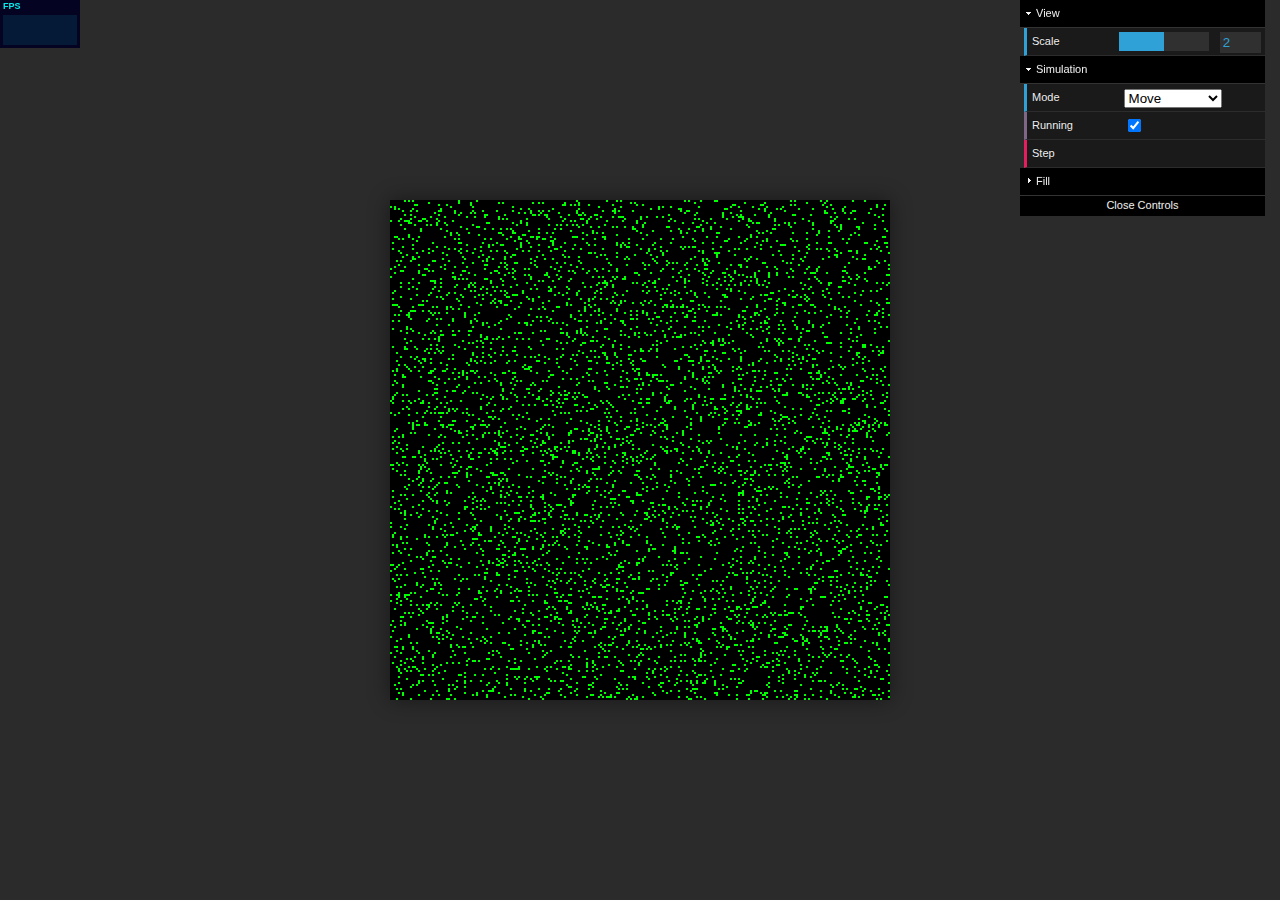
==== cellular/cellular.html @ 6834a151 "Simplified Cell Model" ====
<html>

<head>
    <meta charset="utf-8">
    <meta name="viewport" content="width=device-width, initial-scale=1, shrink-to-fit=no">
    <link rel="stylesheet" href="css/style.css">
    <script type="text/javascript" src="js/dat.gui.min.js"></script>
    <script type="text/javascript" src="js/stats.min.js"></script>
    <title>Cellular</title>
</head>

<body>
    <div id="sidebar">

    </div>
    <div id="container">
        <canvas id="canvas" width=250 height=250></canvas>
    </div>
    <script type="text/javascript" src="js/script.js"></script>
    <script type="text/javascript">
        const canvas = document.querySelector("#canvas");
        const cellSpace = new CellSpace(
            canvas,
            CellSpace.MOVE_MODE
        )

        let controls = {
            scale: 2.0,
            run: true,
            step: function () {
                cellSpace.update();
            },
            fillDensity: 0.10,
            clear: function () {
                cellSpace.clear();
            },
            randomFill: function () {
                cellSpace.randomFill(controls.fillDensity);
            }
        }

        let gui = new dat.GUI();

        let viewFolder = gui.addFolder('View');
        let scaleController = viewFolder.add(controls, 'scale', 1, 3);
        scaleController.name('Scale');
        scaleController.onChange(() => cellSpace.rescale(controls.scale));

        let simulationFolder = gui.addFolder('Simulation');
        simulationFolder.add(cellSpace, 'mode', {
            Move: CellSpace.MOVE_MODE,
            Freeze: CellSpace.FREEZE_MODE,
            Conway: CellSpace.CONWAY_MODE,
            "Brian's Brain": CellSpace.BRIANS_BRAIN
        })
            .name('Mode')
            .onChange(() => controls.randomFill());
        simulationFolder.add(controls, 'run').name('Running');
        simulationFolder.add(controls, 'step').name('Step');

        let fillFolder = gui.addFolder('Fill');
        fillFolder.add(controls, 'fillDensity', 0.01, 1.00).name('Density')
        fillFolder.add(controls, 'randomFill').name('Fill');
        fillFolder.add(controls, 'clear').name('Clear');

        simulationFolder.open();
        viewFolder.open();

        cellSpace.randomFill();

        let stats = new Stats();
        stats.showPanel(0);
        document.body.appendChild(stats.dom);

        function updateLoop() {
            stats.begin();
            if (controls.run) cellSpace.update();
            stats.end();
            requestAnimationFrame(() => updateLoop());
        }

        updateLoop();
    </script>
</body>

</html>
---- cellular/css/style.css ----
body {
    background-color: #2b2b2b;
}

#canvas {
    box-shadow: 0 0 10px rgba(0,0,0,0.45);
    image-rendering: pixelated;
    transform: scale(2);
}

#container {
    display: flex;
    width: 100%;
    height: 100%;
    align-items: center;
    justify-content: center;
}
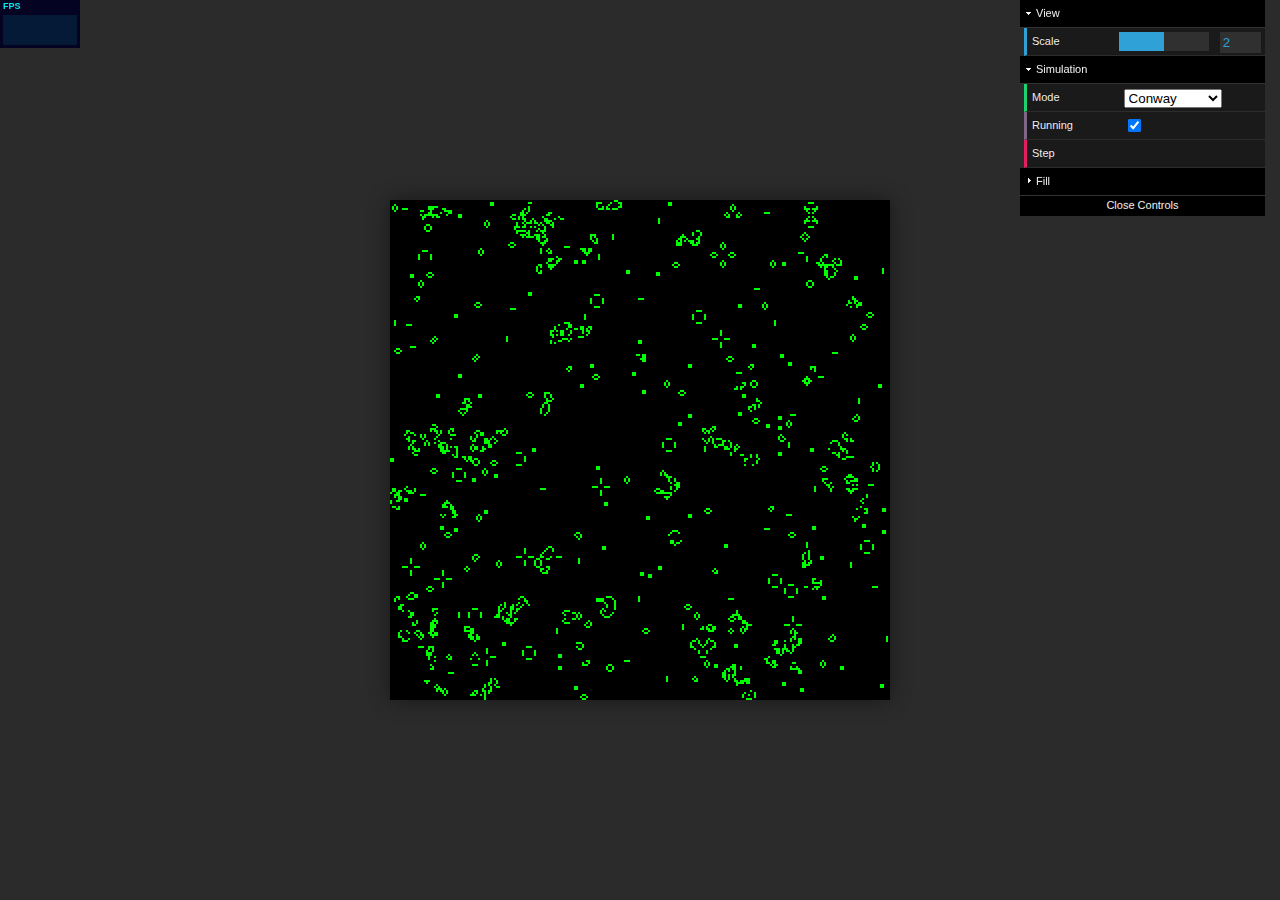
==== commit 529a6d25: "Added Seeds + Favicon" ====
--- a/cellular/cellular.html
+++ b/cellular/cellular.html
@@ -1,86 +1,80 @@
 <html>
-
-<head>
-    <meta charset="utf-8">
-    <meta name="viewport" content="width=device-width, initial-scale=1, shrink-to-fit=no">
-    <link rel="stylesheet" href="css/style.css">
+  <head>
+    <meta charset="utf-8" />
+    <meta
+      name="viewport"
+      content="width=device-width, initial-scale=1, shrink-to-fit=no"
+    />
+    <link rel="icon" type="image/x-icon" href="img/favicon.ico" />
+    <link rel="stylesheet" href="css/style.css" />
     <script type="text/javascript" src="js/dat.gui.min.js"></script>
     <script type="text/javascript" src="js/stats.min.js"></script>
     <title>Cellular</title>
-</head>
+  </head>
 
-<body>
-    <div id="sidebar">
+  <body>
+    <div id="sidebar"></div>
+    <div id="container">
+      <canvas id="canvas" width="250" height="250"></canvas>
+    </div>
+    <script type="text/javascript" src="js/cellular.js"></script>
+    <script type="text/javascript">
+      const canvas = document.querySelector("#canvas");
+      const cellSpace = new CellSpace(canvas);
 
-    </div>
-    <div id="container">
-        <canvas id="canvas" width=250 height=250></canvas>
-    </div>
-    <script type="text/javascript" src="js/script.js"></script>
-    <script type="text/javascript">
-        const canvas = document.querySelector("#canvas");
-        const cellSpace = new CellSpace(
-            canvas,
-            CellSpace.MOVE_MODE
-        )
+      let controls = {
+        scale: 2.0,
+        run: true,
+        step: function() {
+          cellSpace.update();
+        },
+        fillDensity: 0.1,
+        clear: function() {
+          cellSpace.clear();
+        },
+        randomFill: function() {
+          cellSpace.randomFill(controls.fillDensity);
+          cellSpace.update();
+        }
+      };
 
-        let controls = {
-            scale: 2.0,
-            run: true,
-            step: function () {
-                cellSpace.update();
-            },
-            fillDensity: 0.10,
-            clear: function () {
-                cellSpace.clear();
-            },
-            randomFill: function () {
-                cellSpace.randomFill(controls.fillDensity);
-            }
-        }
+      let gui = new dat.GUI();
 
-        let gui = new dat.GUI();
+      let viewFolder = gui.addFolder("View");
+      let scaleController = viewFolder.add(controls, "scale", 1, 3);
+      scaleController.name("Scale");
+      scaleController.onChange(() => cellSpace.rescale(controls.scale));
 
-        let viewFolder = gui.addFolder('View');
-        let scaleController = viewFolder.add(controls, 'scale', 1, 3);
-        scaleController.name('Scale');
-        scaleController.onChange(() => cellSpace.rescale(controls.scale));
+      let simulationFolder = gui.addFolder("Simulation");
+      simulationFolder
+        .add(cellSpace, "mode", MODES)
+        .name("Mode")
+        .onChange(() => controls.randomFill());
+      simulationFolder.add(controls, "run").name("Running");
+      simulationFolder.add(controls, "step").name("Step");
 
-        let simulationFolder = gui.addFolder('Simulation');
-        simulationFolder.add(cellSpace, 'mode', {
-            Move: CellSpace.MOVE_MODE,
-            Freeze: CellSpace.FREEZE_MODE,
-            Conway: CellSpace.CONWAY_MODE,
-            "Brian's Brain": CellSpace.BRIANS_BRAIN
-        })
-            .name('Mode')
-            .onChange(() => controls.randomFill());
-        simulationFolder.add(controls, 'run').name('Running');
-        simulationFolder.add(controls, 'step').name('Step');
+      let fillFolder = gui.addFolder("Fill");
+      fillFolder.add(controls, "fillDensity", 0.01, 1.0).name("Density");
+      fillFolder.add(controls, "randomFill").name("Fill");
+      fillFolder.add(controls, "clear").name("Clear");
 
-        let fillFolder = gui.addFolder('Fill');
-        fillFolder.add(controls, 'fillDensity', 0.01, 1.00).name('Density')
-        fillFolder.add(controls, 'randomFill').name('Fill');
-        fillFolder.add(controls, 'clear').name('Clear');
+      simulationFolder.open();
+      viewFolder.open();
 
-        simulationFolder.open();
-        viewFolder.open();
+      cellSpace.randomFill();
 
-        cellSpace.randomFill();
+      let stats = new Stats();
+      stats.showPanel(0);
+      document.body.appendChild(stats.dom);
 
-        let stats = new Stats();
-        stats.showPanel(0);
-        document.body.appendChild(stats.dom);
+      function updateLoop() {
+        stats.begin();
+        if (controls.run) cellSpace.update();
+        stats.end();
+        requestAnimationFrame(() => updateLoop());
+      }
 
-        function updateLoop() {
-            stats.begin();
-            if (controls.run) cellSpace.update();
-            stats.end();
-            requestAnimationFrame(() => updateLoop());
-        }
-
-        updateLoop();
+      updateLoop();
     </script>
-</body>
-
-</html>+  </body>
+</html>
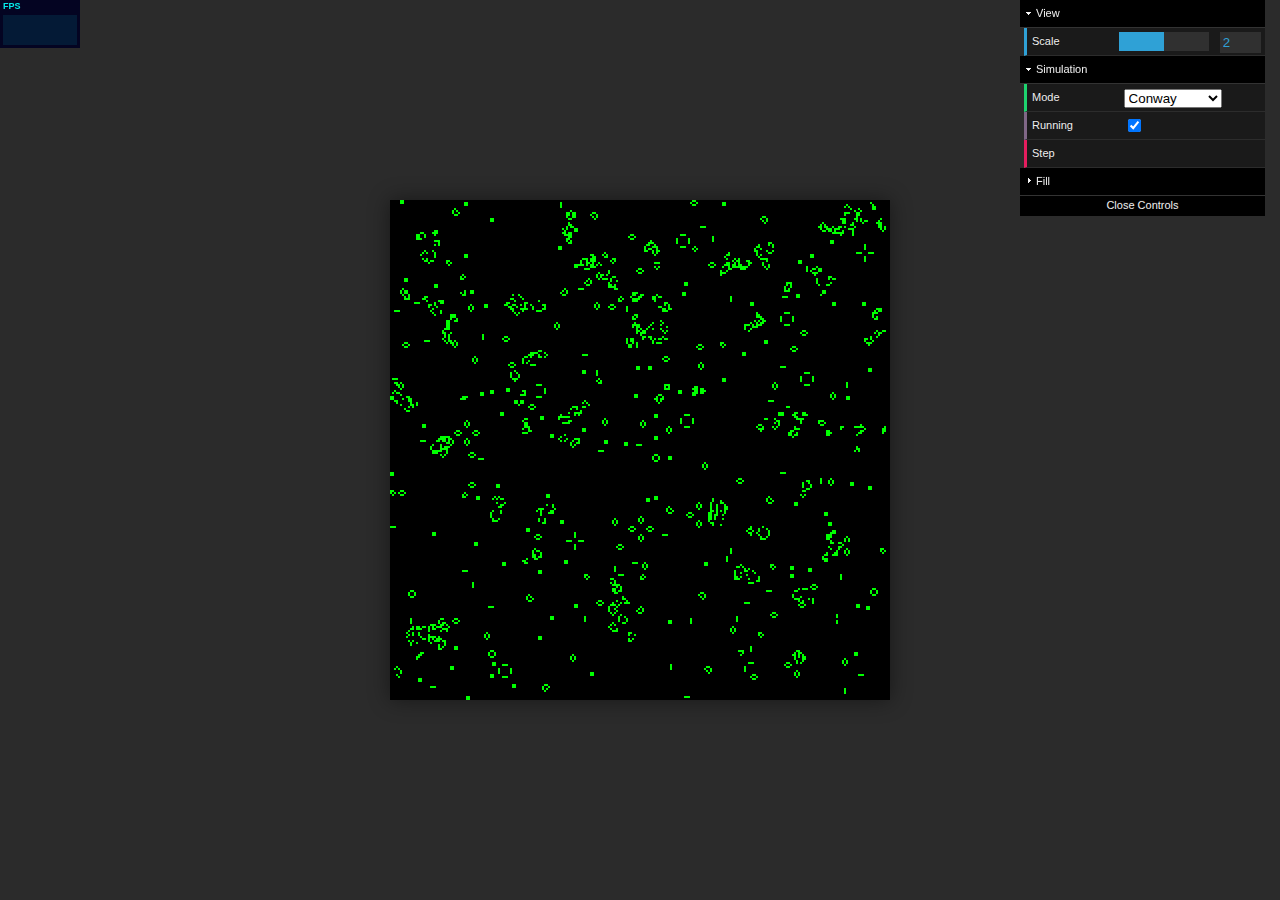
==== commit 4c84244b: "Cellular: Mouse interaction + Mirage" ====
--- a/cellular/cellular.html
+++ b/cellular/cellular.html
@@ -25,18 +25,50 @@
       let controls = {
         scale: 2.0,
         run: true,
+        mouseDown: false,
+        mouseState: 1,
         step: function() {
-          cellSpace.update();
+          cellSpace.step();
         },
         fillDensity: 0.1,
         clear: function() {
           cellSpace.clear();
+          cellSpace.paintCells();
         },
         randomFill: function() {
           cellSpace.randomFill(controls.fillDensity);
-          cellSpace.update();
+        },
+        toggleCell: function(x, y) {
+          if (cellSpace.isInBounds(x, y)) {
+            const cell = cellSpace.getCell(x, y);
+            if (cell.state === 0) {
+              cell.forceState(1);
+              return 1;
+            } else {
+              cell.forceState(0);
+              return 0;
+            }
+          }
+        },
+        setCell: function(x, y, state) {
+          if (cellSpace.isInBounds(x, y)) {
+            cellSpace.getCell(x, y).forceState(state);
+          }
         }
       };
+
+      canvas.addEventListener("mousedown", e => {
+        controls.mouseDown = true;
+        controls.mouseState = controls.toggleCell(e.offsetX, e.offsetY);
+      });
+
+      window.addEventListener("mouseup", () => (controls.mouseDown = false));
+
+      canvas.addEventListener("mousemove", e => {
+        if (controls.mouseDown) {
+          controls.setCell(e.offsetX, e.offsetY, controls.mouseState);
+        }
+      });
 
       let gui = new dat.GUI();
 
@@ -69,7 +101,8 @@
 
       function updateLoop() {
         stats.begin();
-        if (controls.run) cellSpace.update();
+        if (controls.run) cellSpace.step();
+        cellSpace.draw();
         stats.end();
         requestAnimationFrame(() => updateLoop());
       }
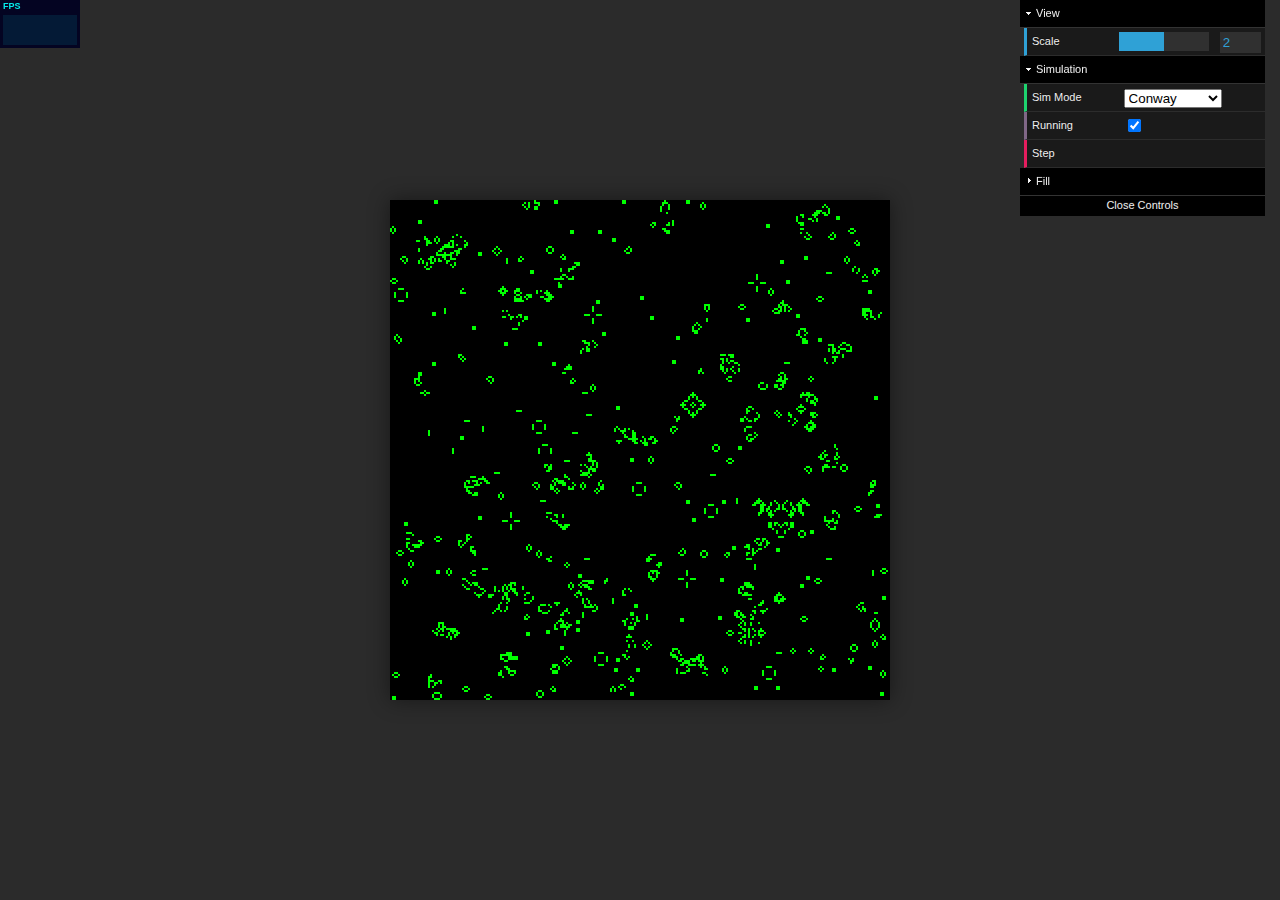
==== commit fe7e9ac7: "[Cellular] Refactor + Performance Improvements" ====
--- a/cellular/cellular.html
+++ b/cellular/cellular.html
@@ -19,7 +19,7 @@
     </div>
     <script type="text/javascript" src="js/cellular.js"></script>
     <script type="text/javascript">
-      const canvas = document.querySelector("#canvas");
+      const canvas = document.querySelector('#canvas');
       const cellSpace = new CellSpace(canvas);
 
       let controls = {
@@ -27,18 +27,18 @@
         run: true,
         mouseDown: false,
         mouseState: 1,
-        step: function() {
+        currentSimulation: cellSpace.currentSimulationName,
+        step: () => {
           cellSpace.step();
         },
         fillDensity: 0.1,
-        clear: function() {
+        clear: () => {
           cellSpace.clear();
-          cellSpace.paintCells();
         },
-        randomFill: function() {
+        randomFill: () => {
           cellSpace.randomFill(controls.fillDensity);
         },
-        toggleCell: function(x, y) {
+        toggleCell: (x, y) => {
           if (cellSpace.isInBounds(x, y)) {
             const cell = cellSpace.getCell(x, y);
             if (cell.state === 0) {
@@ -50,52 +50,58 @@
             }
           }
         },
-        setCell: function(x, y, state) {
+        setCell: (x, y, state) => {
           if (cellSpace.isInBounds(x, y)) {
             cellSpace.getCell(x, y).forceState(state);
           }
+        },
+        setSimulation: name => {
+          cellSpace.setCurrentSimulation(name);
         }
       };
 
-      canvas.addEventListener("mousedown", e => {
+      canvas.addEventListener('mousedown', e => {
         controls.mouseDown = true;
         controls.mouseState = controls.toggleCell(e.offsetX, e.offsetY);
       });
 
-      window.addEventListener("mouseup", () => (controls.mouseDown = false));
+      window.addEventListener('mouseup', () => (controls.mouseDown = false));
 
-      canvas.addEventListener("mousemove", e => {
+      canvas.addEventListener('mousemove', e => {
         if (controls.mouseDown) {
           controls.setCell(e.offsetX, e.offsetY, controls.mouseState);
         }
       });
 
-      let gui = new dat.GUI();
+      const gui = new dat.GUI();
 
-      let viewFolder = gui.addFolder("View");
-      let scaleController = viewFolder.add(controls, "scale", 1, 3);
-      scaleController.name("Scale");
+      const viewFolder = gui.addFolder('View');
+      const scaleController = viewFolder.add(controls, 'scale', 1, 3);
+      scaleController.name('Scale');
       scaleController.onChange(() => cellSpace.rescale(controls.scale));
 
-      let simulationFolder = gui.addFolder("Simulation");
+      const simulationFolder = gui.addFolder('Simulation');
       simulationFolder
-        .add(cellSpace, "mode", MODES)
-        .name("Mode")
-        .onChange(() => controls.randomFill());
-      simulationFolder.add(controls, "run").name("Running");
-      simulationFolder.add(controls, "step").name("Step");
+        .add(controls, 'currentSimulation', cellSpace.simulationNames)
+        .name('Sim Mode')
+        .onChange(name => {
+          controls.setSimulation(name);
+          controls.randomFill();
+        });
+      simulationFolder.add(controls, 'run').name('Running');
+      simulationFolder.add(controls, 'step').name('Step');
 
-      let fillFolder = gui.addFolder("Fill");
-      fillFolder.add(controls, "fillDensity", 0.01, 1.0).name("Density");
-      fillFolder.add(controls, "randomFill").name("Fill");
-      fillFolder.add(controls, "clear").name("Clear");
+      const fillFolder = gui.addFolder('Fill');
+      fillFolder.add(controls, 'fillDensity', 0.01, 1.0).name('Density');
+      fillFolder.add(controls, 'randomFill').name('Fill');
+      fillFolder.add(controls, 'clear').name('Clear');
 
       simulationFolder.open();
       viewFolder.open();
 
       cellSpace.randomFill();
 
-      let stats = new Stats();
+      const stats = new Stats();
       stats.showPanel(0);
       document.body.appendChild(stats.dom);
 
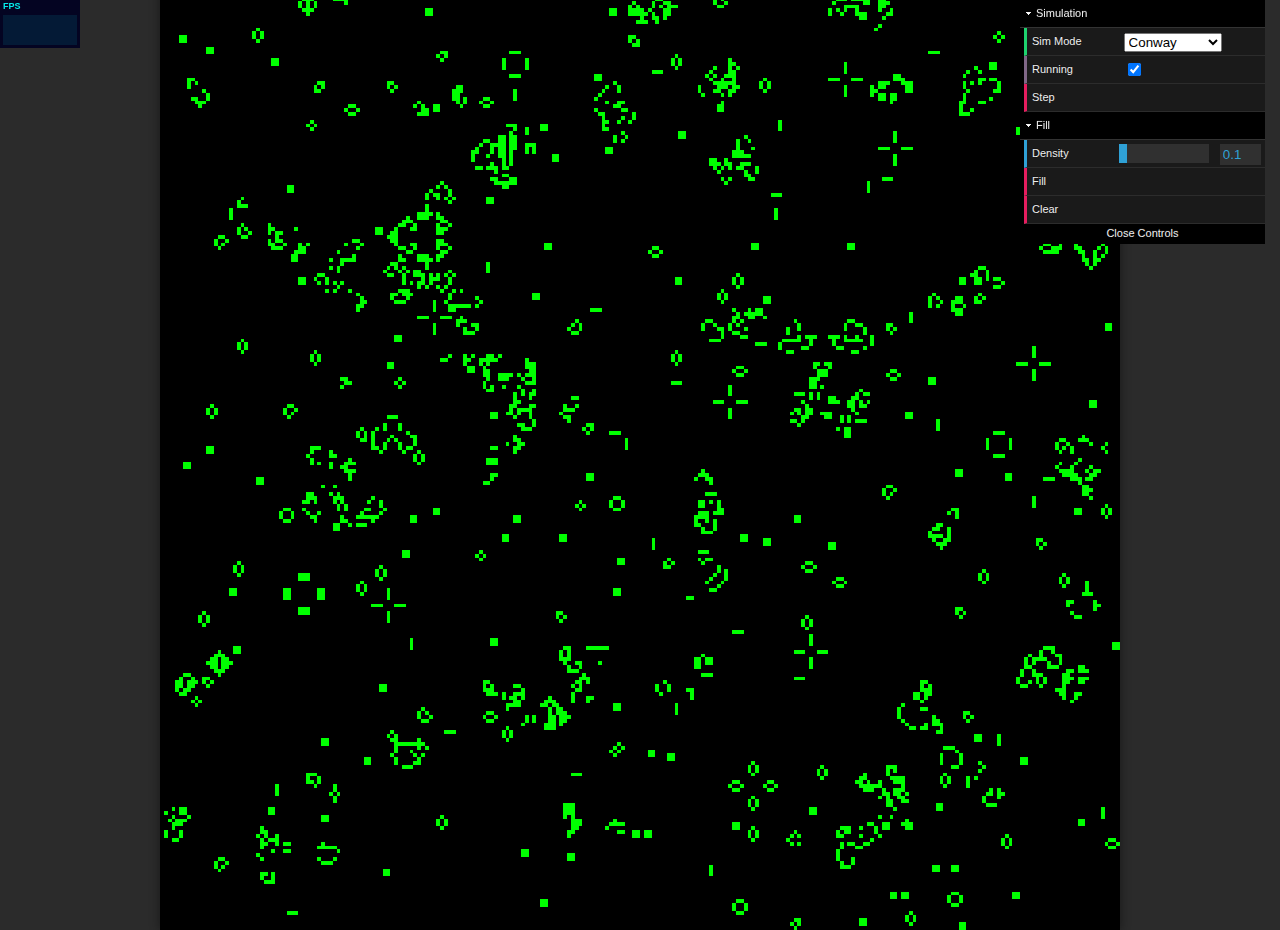
==== commit 54f637f1: "[Cellular] Added Water Simulation" ====
--- a/cellular/cellular.html
+++ b/cellular/cellular.html
@@ -23,11 +23,10 @@
       const cellSpace = new CellSpace(canvas);
 
       let controls = {
-        scale: 2.0,
         run: true,
         mouseDown: false,
         mouseState: 1,
-        currentSimulation: cellSpace.currentSimulationName,
+        currentSimulationIndex: cellSpace.currentSimulationName,
         step: () => {
           cellSpace.step();
         },
@@ -35,18 +34,18 @@
         clear: () => {
           cellSpace.clear();
         },
-        randomFill: () => {
-          cellSpace.randomFill(controls.fillDensity);
+        fill: () => {
+          cellSpace.fill(controls.fillDensity);
         },
         toggleCell: (x, y) => {
-          if (cellSpace.isInBounds(x, y)) {
-            const cell = cellSpace.getCell(x, y);
-            if (cell.state === 0) {
-              cell.forceState(1);
-              return 1;
-            } else {
-              cell.forceState(0);
-              return 0;
+          for (let newY = y - 2; newY < y + 2; newY += 1) {
+            for (let newX = x - 2; newX < x + 2; newX += 1) {
+              const cell = cellSpace.getCell(newX, newY);
+              if (cellSpace.currentSimulation.activeState !== undefined) {
+                cell.forceState(cellSpace.currentSimulation.activeState());
+              } else {
+                cell.forceState(1);
+              }
             }
           }
         },
@@ -62,44 +61,57 @@
 
       canvas.addEventListener('mousedown', e => {
         controls.mouseDown = true;
-        controls.mouseState = controls.toggleCell(e.offsetX, e.offsetY);
+        const canvasBoundingRect = canvas.getBoundingClientRect();
+        const x = Math.floor(
+          canvas.getAttribute('width') *
+            ((e.clientX - canvasBoundingRect.x) / canvasBoundingRect.width)
+        );
+        const y = Math.floor(
+          canvas.getAttribute('height') *
+            ((e.clientY - canvasBoundingRect.y) / canvasBoundingRect.height)
+        );
+        controls.mouseState = controls.toggleCell(x, y);
       });
 
       window.addEventListener('mouseup', () => (controls.mouseDown = false));
 
       canvas.addEventListener('mousemove', e => {
         if (controls.mouseDown) {
-          controls.setCell(e.offsetX, e.offsetY, controls.mouseState);
+          const canvasBoundingRect = canvas.getBoundingClientRect();
+          const x = Math.floor(
+            canvas.getAttribute('width') *
+              ((e.clientX - canvasBoundingRect.x) / canvasBoundingRect.width)
+          );
+          const y = Math.floor(
+            canvas.getAttribute('height') *
+              ((e.clientY - canvasBoundingRect.y) / canvasBoundingRect.height)
+          );
+          controls.mouseState = controls.toggleCell(x, y);
         }
       });
 
       const gui = new dat.GUI();
 
-      const viewFolder = gui.addFolder('View');
-      const scaleController = viewFolder.add(controls, 'scale', 1, 3);
-      scaleController.name('Scale');
-      scaleController.onChange(() => cellSpace.rescale(controls.scale));
-
       const simulationFolder = gui.addFolder('Simulation');
       simulationFolder
-        .add(controls, 'currentSimulation', cellSpace.simulationNames)
+        .add(controls, 'currentSimulationIndex', cellSpace.simulationNames)
         .name('Sim Mode')
         .onChange(name => {
           controls.setSimulation(name);
-          controls.randomFill();
+          controls.fill();
         });
       simulationFolder.add(controls, 'run').name('Running');
       simulationFolder.add(controls, 'step').name('Step');
 
       const fillFolder = gui.addFolder('Fill');
       fillFolder.add(controls, 'fillDensity', 0.01, 1.0).name('Density');
-      fillFolder.add(controls, 'randomFill').name('Fill');
+      fillFolder.add(controls, 'fill').name('Fill');
       fillFolder.add(controls, 'clear').name('Clear');
 
       simulationFolder.open();
-      viewFolder.open();
+      fillFolder.open();
 
-      cellSpace.randomFill();
+      cellSpace.fill();
 
       const stats = new Stats();
       stats.showPanel(0);
--- a/cellular/css/style.css
+++ b/cellular/css/style.css
@@ -1,17 +1,18 @@
 body {
-    background-color: #2b2b2b;
+  background-color: #2b2b2b;
 }
 
 #canvas {
-    box-shadow: 0 0 10px rgba(0,0,0,0.45);
-    image-rendering: pixelated;
-    transform: scale(2);
+  box-shadow: 0 0 10px rgba(0, 0, 0, 0.45);
+  image-rendering: pixelated;
+  width: 95vw;
+  max-width: 960px;
 }
 
 #container {
-    display: flex;
-    width: 100%;
-    height: 100%;
-    align-items: center;
-    justify-content: center;
-}+  display: flex;
+  width: 100%;
+  height: 100%;
+  align-items: center;
+  justify-content: center;
+}
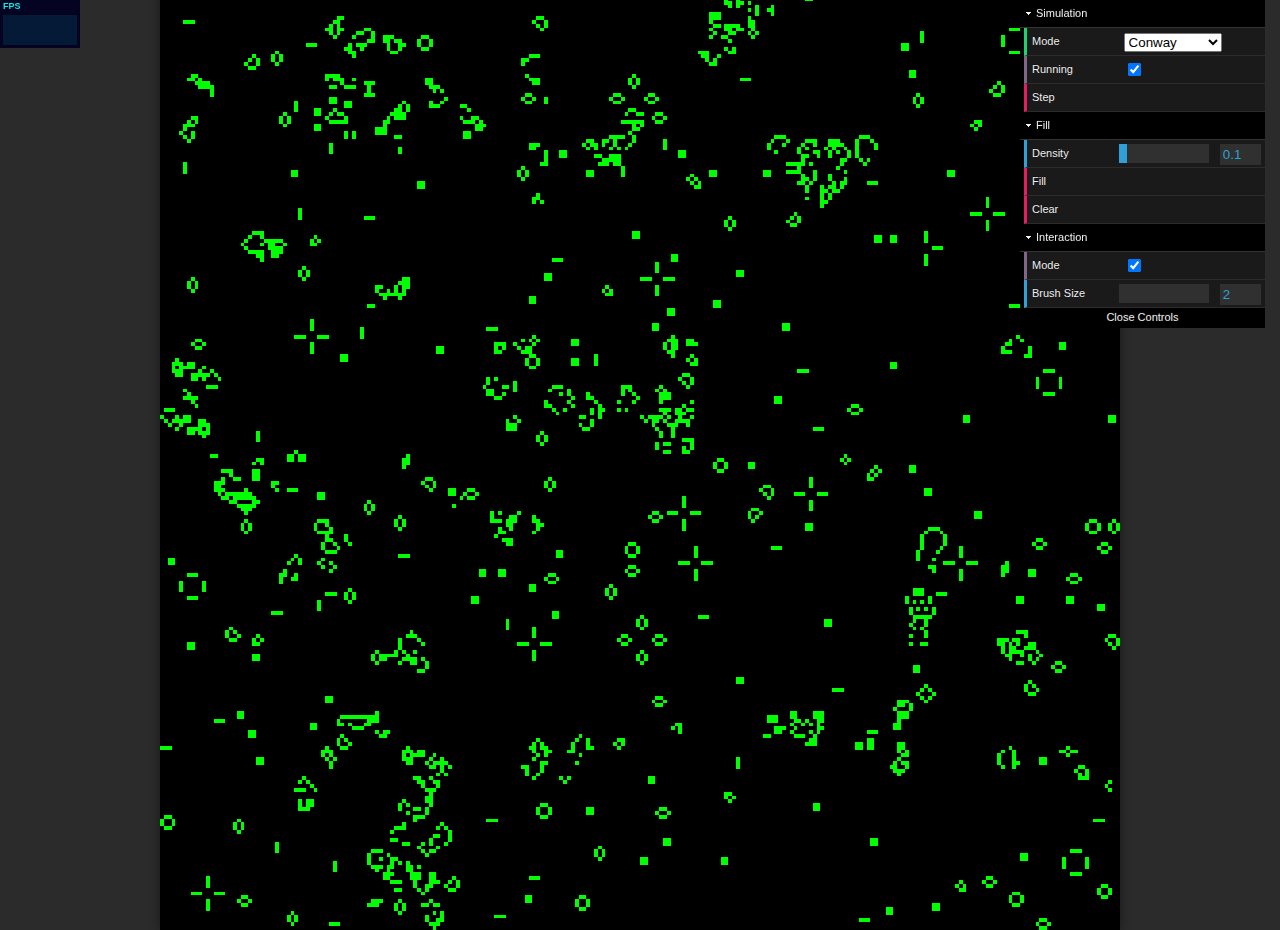
==== commit c7a573a3: "[Cellular] Enhanced interaction controls" ====
--- a/cellular/cellular.html
+++ b/cellular/cellular.html
@@ -27,6 +27,8 @@
         mouseDown: false,
         mouseState: 1,
         currentSimulationIndex: cellSpace.currentSimulationName,
+        interactionActive: true,
+        interactionSize: 2,
         step: () => {
           cellSpace.step();
         },
@@ -38,13 +40,21 @@
           cellSpace.fill(controls.fillDensity);
         },
         toggleCell: (x, y) => {
-          for (let newY = y - 2; newY < y + 2; newY += 1) {
-            for (let newX = x - 2; newX < x + 2; newX += 1) {
+          for (let newY = y - controls.interactionSize; newY < y + controls.interactionSize; newY += 1) {
+            for (let newX = x - controls.interactionSize; newX < x + controls.interactionSize; newX += 1) {
               const cell = cellSpace.getCell(newX, newY);
-              if (cellSpace.currentSimulation.activeState !== undefined) {
-                cell.forceState(cellSpace.currentSimulation.activeState());
+              if (controls.interactionActive) {
+                if (cellSpace.currentSimulation.activeState !== undefined) {
+                  cell.forceState(cellSpace.currentSimulation.activeState());
+                } else {
+                  cell.forceState(1);
+                }
               } else {
-                cell.forceState(1);
+                if (cellSpace.currentSimulation.inactiveState !== undefined) {
+                  cell.forceState(cellSpace.currentSimulation.inactiveState());
+                } else {
+                  cell.forceState(0);
+                }
               }
             }
           }
@@ -56,7 +66,7 @@
         },
         setSimulation: name => {
           cellSpace.setCurrentSimulation(name);
-        }
+        },
       };
 
       canvas.addEventListener('mousedown', e => {
@@ -95,7 +105,7 @@
       const simulationFolder = gui.addFolder('Simulation');
       simulationFolder
         .add(controls, 'currentSimulationIndex', cellSpace.simulationNames)
-        .name('Sim Mode')
+        .name('Mode')
         .onChange(name => {
           controls.setSimulation(name);
           controls.fill();
@@ -108,8 +118,13 @@
       fillFolder.add(controls, 'fill').name('Fill');
       fillFolder.add(controls, 'clear').name('Clear');
 
+      const interactionFolder = gui.addFolder('Interaction');
+      interactionFolder.add(controls, 'interactionActive').name('Mode')
+      interactionFolder.add(controls, 'interactionSize', 2, 6, 1).name('Brush Size')
+
       simulationFolder.open();
       fillFolder.open();
+      interactionFolder.open();
 
       cellSpace.fill();
 
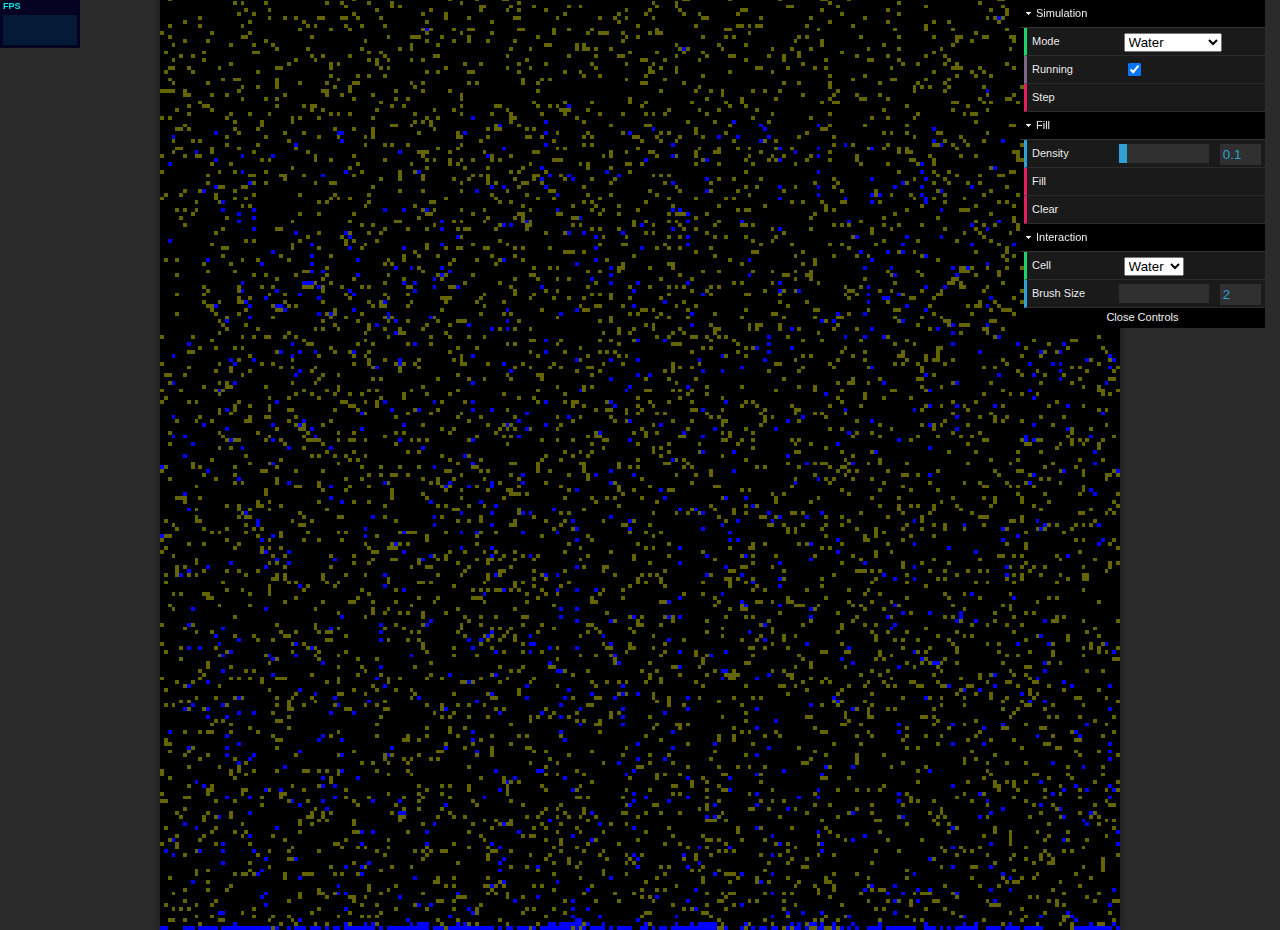
==== commit 711662a4: "[Cellular] Improved interaction" ====
--- a/cellular/cellular.html
+++ b/cellular/cellular.html
@@ -18,17 +18,36 @@
       <canvas id="canvas" width="250" height="250"></canvas>
     </div>
     <script type="text/javascript" src="js/cellular.js"></script>
+    <script type="text/javascript" src="js/simulations/conway.js"></script>
+    <script type="text/javascript" src="js/simulations/move.js"></script>
+    <script type="text/javascript" src="js/simulations/freeze.js"></script>
+    <script type="text/javascript" src="js/simulations/seeds.js"></script>
+    <script type="text/javascript" src="js/simulations/mirage.js"></script>
+    <script
+      type="text/javascript"
+      src="js/simulations/brians_brain.js"
+    ></script>
+    <script type="text/javascript" src="js/simulations/water.js"></script>
     <script type="text/javascript">
       const canvas = document.querySelector('#canvas');
-      const cellSpace = new CellSpace(canvas);
+      const simulations = [
+        conwaySimulation(),
+        moveSimulation(),
+        freezeSimulation(),
+        seedsSimulation(),
+        briansBrainSimulation(),
+        mirageSimulation(),
+        waterSimulation()
+      ];
+      const cellSpace = new CellSpace(canvas, simulations, simulations[6]);
 
       let controls = {
         run: true,
         mouseDown: false,
         mouseState: 1,
         currentSimulationIndex: cellSpace.currentSimulationName,
-        interactionActive: true,
-        interactionSize: 2,
+        Cell: null,
+        'Brush Size': 2,
         step: () => {
           cellSpace.step();
         },
@@ -40,33 +59,37 @@
           cellSpace.fill(controls.fillDensity);
         },
         toggleCell: (x, y) => {
-          for (let newY = y - controls.interactionSize; newY < y + controls.interactionSize; newY += 1) {
-            for (let newX = x - controls.interactionSize; newX < x + controls.interactionSize; newX += 1) {
-              const cell = cellSpace.getCell(newX, newY);
-              if (controls.interactionActive) {
-                if (cellSpace.currentSimulation.activeState !== undefined) {
-                  cell.forceState(cellSpace.currentSimulation.activeState());
-                } else {
-                  cell.forceState(1);
-                }
-              } else {
-                if (cellSpace.currentSimulation.inactiveState !== undefined) {
-                  cell.forceState(cellSpace.currentSimulation.inactiveState());
-                } else {
-                  cell.forceState(0);
-                }
+          for (
+            let newY = y - controls['Brush Size'];
+            newY < y + controls['Brush Size'];
+            newY += 1
+          ) {
+            for (
+              let newX = x - controls['Brush Size'];
+              newX < x + controls['Brush Size'];
+              newX += 1
+            ) {
+              if (cellSpace.isInBounds(newX, newY)) {
+                cellSpace
+                  .getCell(newX, newY)
+                  .forceState(
+                    JSON.parse(
+                      JSON.stringify(
+                        cellSpace.currentSimulation.states[controls.Cell]
+                      )
+                    )
+                  );
               }
             }
           }
         },
-        setCell: (x, y, state) => {
-          if (cellSpace.isInBounds(x, y)) {
-            cellSpace.getCell(x, y).forceState(state);
-          }
-        },
         setSimulation: name => {
           cellSpace.setCurrentSimulation(name);
-        },
+          controls.fill();
+          const states = Object.keys(cellSpace.currentSimulation.states);
+          controls.Cell = states[0];
+          controls.stateSelection = controls.stateSelection.options(states);
+        }
       };
 
       canvas.addEventListener('mousedown', e => {
@@ -108,7 +131,6 @@
         .name('Mode')
         .onChange(name => {
           controls.setSimulation(name);
-          controls.fill();
         });
       simulationFolder.add(controls, 'run').name('Running');
       simulationFolder.add(controls, 'step').name('Step');
@@ -119,14 +141,15 @@
       fillFolder.add(controls, 'clear').name('Clear');
 
       const interactionFolder = gui.addFolder('Interaction');
-      interactionFolder.add(controls, 'interactionActive').name('Mode')
-      interactionFolder.add(controls, 'interactionSize', 2, 6, 1).name('Brush Size')
+      controls.stateSelection = interactionFolder.add(controls, 'Cell', []);
+      interactionFolder
+        .add(controls, 'Brush Size', 2, 6, 1)
 
       simulationFolder.open();
       fillFolder.open();
       interactionFolder.open();
 
-      cellSpace.fill();
+      controls.setSimulation('Water');
 
       const stats = new Stats();
       stats.showPanel(0);
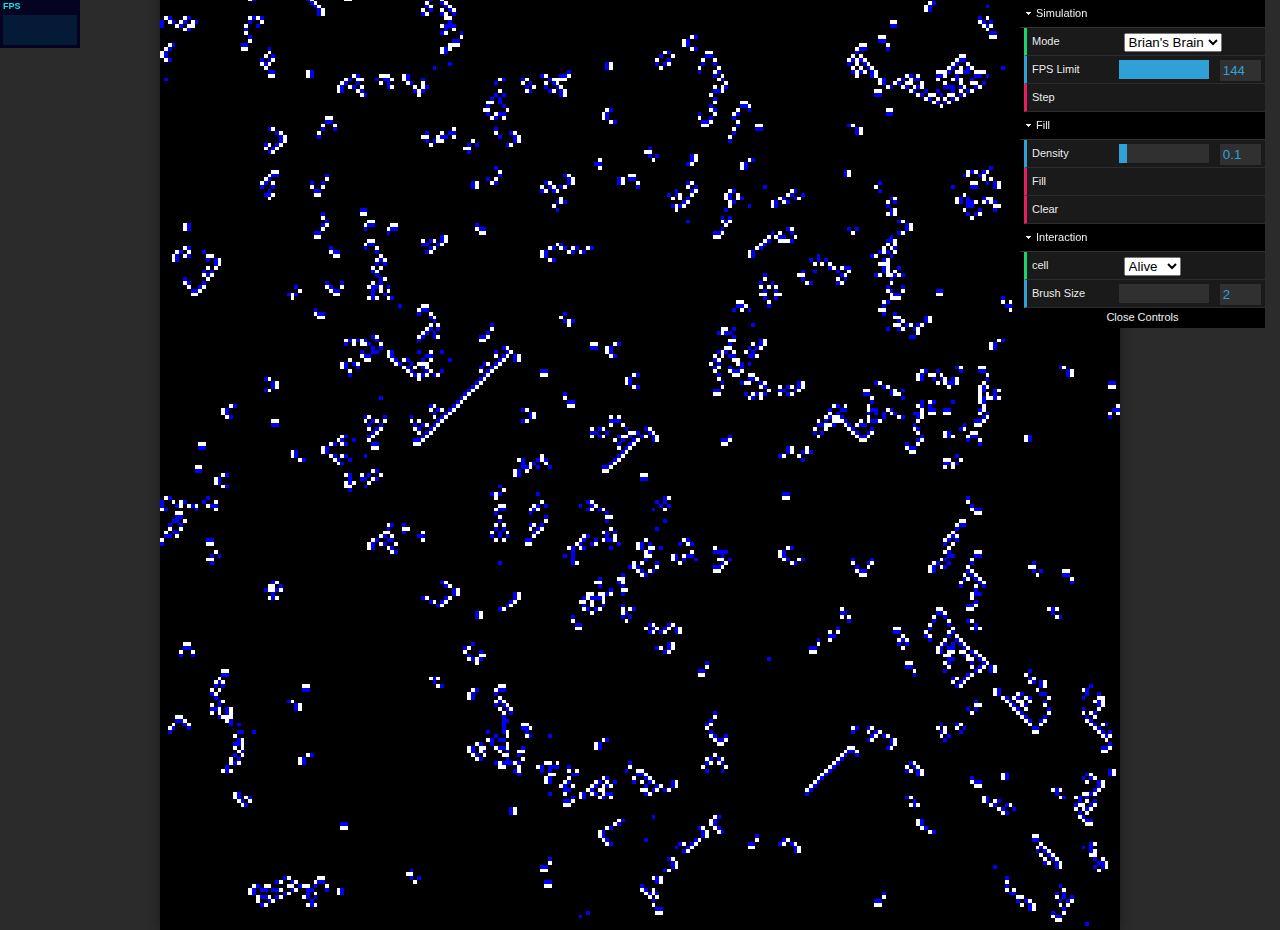
==== commit 1147275c: "[cellular] refactor, add FPS limit control, update dat.gui" ====
--- a/cellular/cellular.html
+++ b/cellular/cellular.html
@@ -13,157 +13,7 @@
   </head>
 
   <body>
-    <div id="sidebar"></div>
-    <div id="container">
-      <canvas id="canvas" width="250" height="250"></canvas>
-    </div>
-    <script type="text/javascript" src="js/cellular.js"></script>
-    <script type="text/javascript" src="js/simulations/conway.js"></script>
-    <script type="text/javascript" src="js/simulations/move.js"></script>
-    <script type="text/javascript" src="js/simulations/freeze.js"></script>
-    <script type="text/javascript" src="js/simulations/seeds.js"></script>
-    <script type="text/javascript" src="js/simulations/mirage.js"></script>
-    <script
-      type="text/javascript"
-      src="js/simulations/brians_brain.js"
-    ></script>
-    <script type="text/javascript" src="js/simulations/water.js"></script>
-    <script type="text/javascript">
-      const canvas = document.querySelector('#canvas');
-      const simulations = [
-        conwaySimulation(),
-        moveSimulation(),
-        freezeSimulation(),
-        seedsSimulation(),
-        briansBrainSimulation(),
-        mirageSimulation(),
-        waterSimulation()
-      ];
-      const cellSpace = new CellSpace(canvas, simulations, simulations[6]);
-
-      let controls = {
-        run: true,
-        mouseDown: false,
-        mouseState: 1,
-        currentSimulationIndex: cellSpace.currentSimulationName,
-        Cell: null,
-        'Brush Size': 2,
-        step: () => {
-          cellSpace.step();
-        },
-        fillDensity: 0.1,
-        clear: () => {
-          cellSpace.clear();
-        },
-        fill: () => {
-          cellSpace.fill(controls.fillDensity);
-        },
-        toggleCell: (x, y) => {
-          for (
-            let newY = y - controls['Brush Size'];
-            newY < y + controls['Brush Size'];
-            newY += 1
-          ) {
-            for (
-              let newX = x - controls['Brush Size'];
-              newX < x + controls['Brush Size'];
-              newX += 1
-            ) {
-              if (cellSpace.isInBounds(newX, newY)) {
-                cellSpace
-                  .getCell(newX, newY)
-                  .forceState(
-                    JSON.parse(
-                      JSON.stringify(
-                        cellSpace.currentSimulation.states[controls.Cell]
-                      )
-                    )
-                  );
-              }
-            }
-          }
-        },
-        setSimulation: name => {
-          cellSpace.setCurrentSimulation(name);
-          controls.fill();
-          const states = Object.keys(cellSpace.currentSimulation.states);
-          controls.Cell = states[0];
-          controls.stateSelection = controls.stateSelection.options(states);
-        }
-      };
-
-      canvas.addEventListener('mousedown', e => {
-        controls.mouseDown = true;
-        const canvasBoundingRect = canvas.getBoundingClientRect();
-        const x = Math.floor(
-          canvas.getAttribute('width') *
-            ((e.clientX - canvasBoundingRect.x) / canvasBoundingRect.width)
-        );
-        const y = Math.floor(
-          canvas.getAttribute('height') *
-            ((e.clientY - canvasBoundingRect.y) / canvasBoundingRect.height)
-        );
-        controls.mouseState = controls.toggleCell(x, y);
-      });
-
-      window.addEventListener('mouseup', () => (controls.mouseDown = false));
-
-      canvas.addEventListener('mousemove', e => {
-        if (controls.mouseDown) {
-          const canvasBoundingRect = canvas.getBoundingClientRect();
-          const x = Math.floor(
-            canvas.getAttribute('width') *
-              ((e.clientX - canvasBoundingRect.x) / canvasBoundingRect.width)
-          );
-          const y = Math.floor(
-            canvas.getAttribute('height') *
-              ((e.clientY - canvasBoundingRect.y) / canvasBoundingRect.height)
-          );
-          controls.mouseState = controls.toggleCell(x, y);
-        }
-      });
-
-      const gui = new dat.GUI();
-
-      const simulationFolder = gui.addFolder('Simulation');
-      simulationFolder
-        .add(controls, 'currentSimulationIndex', cellSpace.simulationNames)
-        .name('Mode')
-        .onChange(name => {
-          controls.setSimulation(name);
-        });
-      simulationFolder.add(controls, 'run').name('Running');
-      simulationFolder.add(controls, 'step').name('Step');
-
-      const fillFolder = gui.addFolder('Fill');
-      fillFolder.add(controls, 'fillDensity', 0.01, 1.0).name('Density');
-      fillFolder.add(controls, 'fill').name('Fill');
-      fillFolder.add(controls, 'clear').name('Clear');
-
-      const interactionFolder = gui.addFolder('Interaction');
-      controls.stateSelection = interactionFolder.add(controls, 'Cell', []);
-      interactionFolder
-        .add(controls, 'Brush Size', 2, 6, 1)
-
-      simulationFolder.open();
-      fillFolder.open();
-      interactionFolder.open();
-
-      controls.setSimulation('Water');
-
-      const stats = new Stats();
-      stats.showPanel(0);
-      document.body.appendChild(stats.dom);
-
-      function updateLoop() {
-        stats.begin();
-        if (controls.run) cellSpace.step();
-        cellSpace.draw();
-        stats.end();
-        requestAnimationFrame(() => updateLoop());
-      }
-
-      updateLoop();
-    </script>
+    <div id="container"></div>
+    <script type="module" src="js/ui.js"></script>
   </body>
 </html>
--- a/cellular/css/style.css
+++ b/cellular/css/style.css
@@ -2,7 +2,7 @@
   background-color: #2b2b2b;
 }
 
-#canvas {
+#container canvas {
   box-shadow: 0 0 10px rgba(0, 0, 0, 0.45);
   image-rendering: pixelated;
   width: 95vw;
